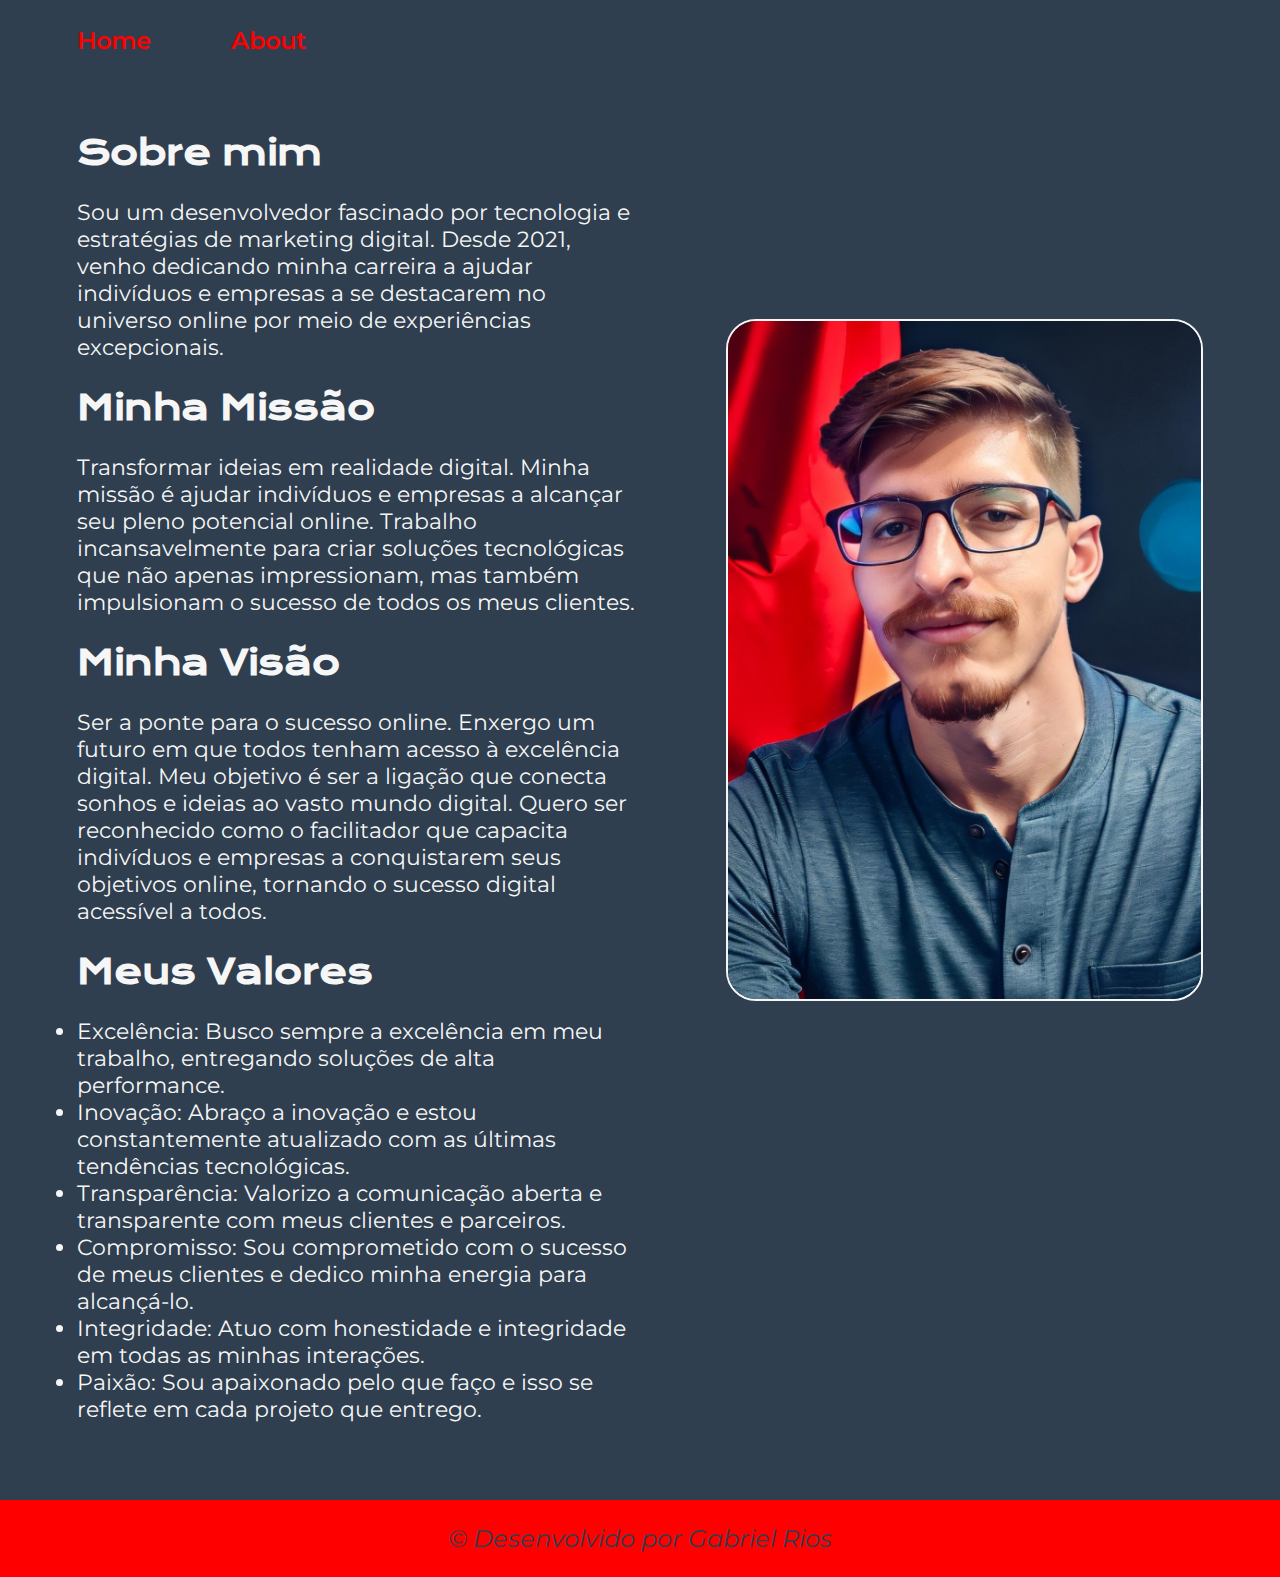
==== about.html @ 8468de61 "first commit" ====
<!DOCTYPE html>
<html lang="pt-br">

<head>
    <meta charset="UTF-8">
    <meta http-equiv="X-UA-Compatible" content="ie=edge">
    <meta name="viewport" content="width=device-width, initial-scale=1.0">
    <title>About</title>
    <link rel="stylesheet" href="styles/style.css">
</head>

<body>
    <header class="cabecalho">
        <nav class="cabecalho__menu">
            <a class="cabecalho__menu__link" href="index.html">Home</a>
            <a class="cabecalho__menu__link" href="about.html">About</a>
        </nav>
    </header>
    <main class="apresentacao2">
        <section class="apresentacao__conteudo2">
            <h1 class="apresentacao__conteudo__titulo2">Sobre mim</h1>
            <p class="apresentacao__conteudo__texto2">
                Sou um desenvolvedor fascinado por tecnologia e estratégias de marketing digital. Desde 2021, venho
                dedicando minha carreira a ajudar indivíduos e empresas a se destacarem no universo online por meio de
                experiências excepcionais.

            <h2 class="apresentacao__conteudo__titulo2">Minha Missão</h2>
            <p class="apresentacao__conteudo__texto2">
                Transformar ideias em realidade digital. Minha missão é
                ajudar indivíduos e empresas a alcançar seu pleno potencial online. Trabalho incansavelmente para
                criar soluções tecnológicas que não apenas impressionam, mas também impulsionam o sucesso de todos os
                meus clientes.

            <h2 class="apresentacao__conteudo__titulo2">Minha Visão</h2>
            <p class="apresentacao__conteudo__texto2">
                Ser a ponte para o sucesso online. Enxergo um futuro em
                que todos tenham acesso à excelência digital. Meu objetivo é ser a ligação que conecta sonhos e ideias
                ao vasto mundo digital. Quero ser reconhecido como o facilitador que capacita indivíduos e
                empresas a conquistarem seus objetivos online, tornando o sucesso digital acessível a todos.

            <h2 class="apresentacao__conteudo__titulo2">Meus Valores</h2>
            <ul class="apresentacao__conteudo__texto__valores">
                <li>Excelência: Busco sempre a excelência em meu trabalho, entregando soluções de alta performance.
                </li>
                <li>Inovação: Abraço a inovação e estou constantemente atualizado com as últimas tendências
                    tecnológicas.</li>
                <li>Transparência: Valorizo a comunicação aberta e transparente com meus clientes e parceiros.</li>
                <li>Compromisso: Sou comprometido com o sucesso de meus clientes e dedico minha energia para
                    alcançá-lo.</li>
                <li>Integridade: Atuo com honestidade e integridade em todas as minhas interações.</li>
                <li>Paixão: Sou apaixonado pelo que faço e isso se reflete em cada projeto que entrego.</li>
            </ul>
        </section>

        <img class="foto2" src="./assets/IMG-foto-gabriel.jpg" alt="Foto do Gabriel">

    </main>
    <footer class="rodape">
        <p>&copy; Desenvolvido por Gabriel Rios</p>
    </footer>
</body>

</html>
---- styles/style.css ----
@charset "UFT-8";
@import url("https://fonts.googleapis.com/css2?family=Krona+One&family=Montserrat:wght@400;600&display=swap");
:root {
  --cor-primaria: #2f3f4f;
  --cor-secundaria: #ff0000;
  --cor-terciaria: #f6f6f6;
  --cor-hover: #2c3b4a;
  --cor-mobile: #cc0404;

  --font-primaria: "Krona One", sans-serif;
  --font-secundaria: "Montserrat", sans-serif;
}
* {
  margin: 0;
  padding: 0;
}
body {
  box-sizing: border-box;
  background-color: var(--cor-primaria);
  color: var(--cor-terciaria);
}
.cabecalho {
  padding: 2% 0 0 6%;
}
.cabecalho__menu {
  display: flex;
  gap: 80px;
}
.cabecalho__menu__link {
  font-family: var(--font-secundaria);
  text-decoration: none;
  font-size: 1.5rem;
  font-weight: 600;
  color: var(--cor-secundaria);
  transition: transform 0.1s ease;
}
.cabecalho__menu__link:hover {
  transform: scale(1.2);
}

.apresentacao {
  padding: 6% 6%;
  display: flex;
  gap: 82px;
  align-items: center;
  justify-content: space-between;
}
.apresentacao__conteudo {
  width: 50%;
  display: flex;
  flex-direction: column;
  gap: 40px;
}
.apresentacao__conteudo__titulo {
  font-size: 2.25rem;
  font-family: var(--font-primaria);
}
.titulo {
  color: var(--cor-secundaria);
}
.apresentacao__conteudo__texto {
  font-size: 1.5rem;
  font-family: var(--font-secundaria);
}
.apresentacao__links {
  display: flex;
  flex-direction: column;
  justify-content: space-between;
  align-items: center;
  gap: 25px;
}
.apresentacao__links__subtitulo {
  font-family: var(--font-primaria);
  font-weight: 400;
  font-size: 1.5rem;
}
.apresentacao__links__botao {
  display: flex;
  align-items: center;
  justify-content: center;
  flex-grow: 1;
  border: 3px solid var(--cor-secundaria);
  width: 60%;
  border-radius: 16px;
  font-size: 1.5rem;
  padding: 21.5px 15px;
  text-decoration: none;
  color: var(--cor-terciaria);
  font-family: var(--font-secundaria);
  font-weight: 600;
  transition: transform 0.3s ease, background-color 0.3s ease;
  box-shadow: 0 10px 0 var(--cor-secundaria);
  cursor: pointer;
}
.apresentacao__links__botao:hover {
  background-color: var(--cor-hover);
  transform: scale(1.05);
  box-shadow: 0 10px 0 var(--cor-secundaria);
}
.apresentacao__links__botao:active {
  position: relative;
  top: 5px;
  box-shadow: none;
}
.apresentacao__links__botao span {
  text-align: center;
  flex-grow: 1;
}
.foto {
  border: 2px solid var(--cor-terciaria);
  border-radius: 30px;
  width: 42%;
  height: 42%;
}
.rodape {
  color: var(--cor-primaria);
  background-color: var(--cor-secundaria);
  padding: 24px;
  text-align: center;
  font-family: var(--font-secundaria);
  font-weight: 400;
  font-style: italic;
  font-size: 1.5rem;
}

.apresentacao2 {
  padding: 6% 6%;
  display: flex;
  align-items: center;
  justify-content: space-between;
}
.apresentacao__conteudo2 {
  width: 50%;
  display: flex;
  flex-direction: column;
  gap: 25px;
}
.apresentacao__conteudo__titulo2 {
  font-size: 2.125rem;
  font-family: var(--font-primaria);
}
.titulo {
  color: var(--cor-secundaria);
}
.apresentacao__conteudo__texto2 {
  font-size: 1.375rem;
  font-family: var(--font-secundaria);
}
.apresentacao__conteudo__texto__valores {
  font-size: 1.375rem;
  font-family: var(--font-secundaria);
}
.foto2 {
  margin-bottom: 20.8%;
  border: 2px solid var(--cor-terciaria);
  border-radius: 30px;
  width: 42%;
  height: 42%;
}

@media (max-width: 1150px) {
  .cabecalho {
    padding: 10%;
  }
  .cabecalho__menu {
    justify-content: center;
  }
  .apresentacao {
    flex-direction: column-reverse;
    padding: 5%;
  }
  .apresentacao__conteudo {
    width: auto;
  }
  .apresentacao__links__botao {
    border: 3px solid var(--cor-mobile);
    box-shadow: 0 10px 0 var(--cor-mobile);
  }
  .apresentacao__links__botao:hover {
    transform: none;
    box-shadow: 0 10px 0 var(--cor-mobile);
  }
  .foto {
    width: 60%;
    height: 60%;
    margin-top: 15px;
  }
  .rodape {
    margin-top: 50px;
    background-color: var(--cor-mobile);
  }
  .cabecalho2 {
    padding: 10%;
  }
  .cabecalho__menu2 {
    justify-content: center;
  }
  .apresentacao2 {
    flex-direction: column-reverse;
    padding: 5%;
  }
  .apresentacao__conteudo2 {
    width: auto;
  }
  .foto2 {
    width: 60%;
    height: 60%;
    margin-top: 15px;
  }
  .apresentacao__conteudo__texto__valores {
    padding: 6%;
  }
}
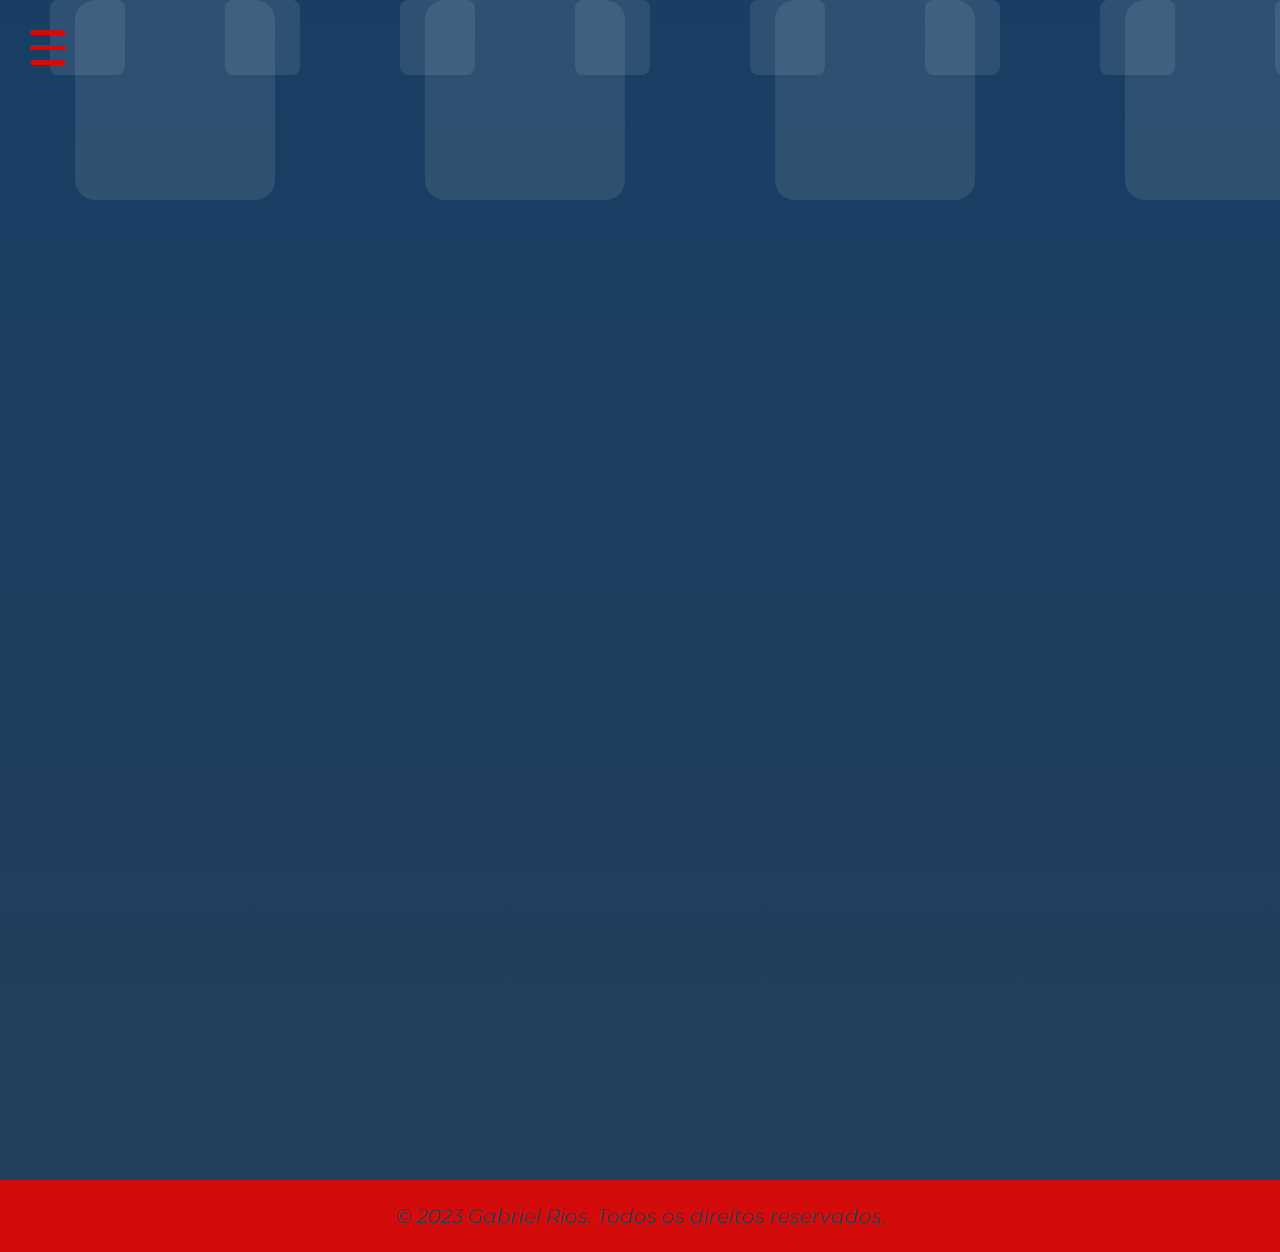
==== commit 909e8698: "novas funcionalidades" ====
--- a/about.html
+++ b/about.html
@@ -1,63 +1,167 @@
 <!DOCTYPE html>
 <html lang="pt-br">
+  <head>
+    <meta charset="UTF-8" />
+    <meta
+      http-equiv="X-UA-Compatible"
+      content="ie=edge" />
+    <meta
+      name="viewport"
+      content="width=device-width, initial-scale=1.0" />
+    <link
+      rel="shortcut icon"
+      href="./assets/g-icon.ico"
+      type="image/x-icon" />
+    <title>Gabriel Rios | Desenvolvedor</title>
+    <link
+      rel="stylesheet"
+      href="./styles/style.css" />
+  </head>
 
-<head>
-    <meta charset="UTF-8">
-    <meta http-equiv="X-UA-Compatible" content="ie=edge">
-    <meta name="viewport" content="width=device-width, initial-scale=1.0">
-    <title>About</title>
-    <link rel="stylesheet" href="styles/style.css">
-</head>
-
-<body>
-    <header class="cabecalho">
-        <nav class="cabecalho__menu">
-            <a class="cabecalho__menu__link" href="index.html">Home</a>
-            <a class="cabecalho__menu__link" href="about.html">About</a>
-        </nav>
+  <body>
+    <div class="efeito">
+      <div class="quadrados">
+        <span style="--i: 12"></span>
+        <span style="--i: 26"></span>
+        <span style="--i: 11"></span>
+        <span style="--i: 17"></span>
+        <span style="--i: 25"></span>
+        <span style="--i: 14"></span>
+        <span style="--i: 9"></span>
+        <span style="--i: 2"></span>
+        <span style="--i: 28"></span>
+        <span style="--i: 16"></span>
+        <span style="--i: 22"></span>
+        <span style="--i: 4"></span>
+        <span style="--i: 13"></span>
+        <span style="--i: 27"></span>
+        <span style="--i: 19"></span>
+        <span style="--i: 9"></span>
+        <span style="--i: 15"></span>
+        <span style="--i: 24"></span>
+      </div>
+    </div>
+    <div class="efeito">
+      <div class="quadrados1">
+        <span style="--i: 11"></span>
+        <span style="--i: 17"></span>
+        <span style="--i: 25"></span>
+        <span style="--i: 14"></span>
+        <span style="--i: 9"></span>
+        <span style="--i: 2"></span>
+        <span style="--i: 28"></span>
+        <span style="--i: 16"></span>
+        <span style="--i: 22"></span>
+        <span style="--i: 4"></span>
+        <span style="--i: 13"></span>
+        <span style="--i: 27"></span>
+        <span style="--i: 19"></span>
+        <span style="--i: 7"></span>
+        <span style="--i: 15"></span>
+        <span style="--i: 24"></span>
+        <span style="--i: 12"></span>
+        <span style="--i: 26"></span>
+      </div>
+    </div>
+    <header class="menu">
+      <nav class="cabecalho">
+        <input
+          type="checkbox"
+          class="menu__check" />
+        <div class="menu__lines">
+          <span></span>
+          <span></span>
+          <span></span>
+        </div>
+        <ul class="cabecalho__menu">
+          <li class="menu__li">
+            <a
+              class="cabecalho__menu__link"
+              href="index.html"
+              >Início</a
+            >
+          </li>
+          <li class="menu__li">
+            <a
+              class="cabecalho__menu__link"
+              href="about.html"
+              >Sobre mim</a
+            >
+          </li>
+          <li class="menu__li">
+            <a
+              class="cabecalho__menu__link"
+              href="projetos.html"
+              >Projetos</a
+            >
+          </li>
+        </ul>
+      </nav>
     </header>
     <main class="apresentacao2">
-        <section class="apresentacao__conteudo2">
-            <h1 class="apresentacao__conteudo__titulo2">Sobre mim</h1>
-            <p class="apresentacao__conteudo__texto2">
-                Sou um desenvolvedor fascinado por tecnologia e estratégias de marketing digital. Desde 2021, venho
-                dedicando minha carreira a ajudar indivíduos e empresas a se destacarem no universo online por meio de
-                experiências excepcionais.
+      <section class="apresentacao__conteudo2">
+        <h1 class="apresentacao__conteudo__titulo2">Sobre mim</h1>
+        <p class="apresentacao__conteudo__texto2">
+          Sou um desenvolvedor fascinado por tecnologia e estratégias de
+          marketing digital. Desde 2021, venho dedicando minha carreira a ajudar
+          indivíduos e empresas a se destacarem no universo online por meio de
+          experiências excepcionais.
+        </p>
 
-            <h2 class="apresentacao__conteudo__titulo2">Minha Missão</h2>
-            <p class="apresentacao__conteudo__texto2">
-                Transformar ideias em realidade digital. Minha missão é
-                ajudar indivíduos e empresas a alcançar seu pleno potencial online. Trabalho incansavelmente para
-                criar soluções tecnológicas que não apenas impressionam, mas também impulsionam o sucesso de todos os
-                meus clientes.
+        <h2 class="apresentacao__conteudo__titulo2">Minha Missão</h2>
+        <p class="apresentacao__conteudo__texto2">
+          Transformar ideias em realidade digital. Minha missão é ajudar
+          indivíduos e empresas a alcançar seu pleno potencial online. Trabalho
+          incansavelmente para criar soluções tecnológicas que não apenas
+          impressionam, mas também impulsionam o sucesso de todos os meus
+          clientes.
+        </p>
 
-            <h2 class="apresentacao__conteudo__titulo2">Minha Visão</h2>
-            <p class="apresentacao__conteudo__texto2">
-                Ser a ponte para o sucesso online. Enxergo um futuro em
-                que todos tenham acesso à excelência digital. Meu objetivo é ser a ligação que conecta sonhos e ideias
-                ao vasto mundo digital. Quero ser reconhecido como o facilitador que capacita indivíduos e
-                empresas a conquistarem seus objetivos online, tornando o sucesso digital acessível a todos.
+        <h2 class="apresentacao__conteudo__titulo2">Minha Visão</h2>
+        <p class="apresentacao__conteudo__texto2">
+          Ser a ponte para o sucesso online. Enxergo um futuro em que todos
+          tenham acesso à excelência digital. Meu objetivo é ser a ligação que
+          conecta sonhos e ideias ao vasto mundo digital. Quero ser reconhecido
+          como o facilitador que capacita indivíduos e empresas a conquistarem
+          seus objetivos online, tornando o sucesso digital acessível a todos.
+        </p>
 
-            <h2 class="apresentacao__conteudo__titulo2">Meus Valores</h2>
-            <ul class="apresentacao__conteudo__texto__valores">
-                <li>Excelência: Busco sempre a excelência em meu trabalho, entregando soluções de alta performance.
-                </li>
-                <li>Inovação: Abraço a inovação e estou constantemente atualizado com as últimas tendências
-                    tecnológicas.</li>
-                <li>Transparência: Valorizo a comunicação aberta e transparente com meus clientes e parceiros.</li>
-                <li>Compromisso: Sou comprometido com o sucesso de meus clientes e dedico minha energia para
-                    alcançá-lo.</li>
-                <li>Integridade: Atuo com honestidade e integridade em todas as minhas interações.</li>
-                <li>Paixão: Sou apaixonado pelo que faço e isso se reflete em cada projeto que entrego.</li>
-            </ul>
-        </section>
+        <h2 class="apresentacao__conteudo__titulo2">Meus Valores</h2>
+        <ul class="apresentacao__conteudo__texto__valores">
+          <li>
+            Excelência: Busco sempre a excelência em meu trabalho, entregando
+            soluções de alta performance.
+          </li>
+          <li>
+            Inovação: Abraço a inovação e estou constantemente atualizado com as
+            últimas tendências tecnológicas.
+          </li>
+          <li>
+            Transparência: Valorizo a comunicação aberta e transparente com meus
+            clientes e parceiros.
+          </li>
+          <li>
+            Compromisso: Sou comprometido com o sucesso de meus clientes e
+            dedico minha energia para alcançá-lo.
+          </li>
+          <li>
+            Integridade: Atuo com honestidade e integridade em todas as minhas
+            interações.
+          </li>
+          <li>
+            Paixão: Sou apaixonado pelo que faço e isso se reflete em cada
+            projeto que entrego.
+          </li>
+        </ul>
+      </section>
 
-        <img class="foto2" src="./assets/IMG-foto-gabriel.jpg" alt="Foto do Gabriel">
-
+      <img
+        class="foto2"
+        src="./assets/IMG-foto-gabriel.jpg"
+        alt="Foto do Gabriel" />
     </main>
     <footer class="rodape">
-        <p>&copy; Desenvolvido por Gabriel Rios</p>
+      <p>&copy; 2023 Gabriel Rios. Todos os direitos reservados.</p>
     </footer>
-</body>
-
-</html>+  </body>
+</html>
--- a/styles/style.css
+++ b/styles/style.css
@@ -1,11 +1,15 @@
 @charset "UFT-8";
-@import url("https://fonts.googleapis.com/css2?family=Krona+One&family=Montserrat:wght@400;600&display=swap");
+@import url("https://fonts.googleapis.com/css2?family=Krona+One&family=Montserrat:wght@200;300;400;600&display=swap");
 :root {
   --cor-primaria: #2f3f4f;
-  --cor-secundaria: #ff0000;
+  --cor-secundaria: #d40b0b;
   --cor-terciaria: #f6f6f6;
-  --cor-hover: #2c3b4a;
-  --cor-mobile: #cc0404;
+  --cor-background: #183e65;
+  --cor-hover: rgba(108, 109, 130, 0.163);
+  --cor-rotape: #a10e0e;
+  --cor-quaternaria: #abaaaa;
+  --cor-scrollbar: #888;
+  --cor-quadrados: #ffffff18;
 
   --font-primaria: "Krona One", sans-serif;
   --font-secundaria: "Montserrat", sans-serif;
@@ -16,32 +20,164 @@
 }
 body {
   box-sizing: border-box;
+  background-image: linear-gradient(
+    to bottom,
+    var(--cor-background),
+    var(--cor-primaria)
+  );
+  background-size: 200% 200%;
+  animation: gradientAnimation 5s ease infinite;
+  color: var(--cor-terciaria);
+}
+@keyframes fadeIn {
+  0% {
+    opacity: 0;
+    transform: translateY(-30px);
+  }
+  100% {
+    opacity: 1;
+    transform: translateY(0);
+  }
+}
+@keyframes animar {
+  0% {
+    transform: translateY(100vh) scale(0) rotate(0deg);
+  }
+  100% {
+    transform: translateY(-10vh) scale(1) rotate(360deg);
+  }
+}
+@keyframes gradientAnimation {
+  0% {
+    background-position: 0% 50%;
+  }
+  100% {
+    background-position: 100% 50%;
+  }
+}
+
+::-webkit-scrollbar {
+  width: 7px;
   background-color: var(--cor-primaria);
+}
+::-webkit-scrollbar-track {
+  background-color: transparent;
+}
+::-webkit-scrollbar-thumb {
+  background-color: var(--cor-scrollbar);
+  border: 2px solid var(--cor-scrollbar);
+  border-radius: 20px;
+}
+
+.efeito {
+  position: fixed;
+  width: 100%;
+  height: 100%;
+  overflow: hidden;
+  z-index: -1;
+}
+.quadrados {
+  position: absolute;
+  display: flex;
+}
+.quadrados span {
+  width: 200px;
+  height: 200px;
+  background: var(--cor-quadrados);
+  margin: 0 75px;
+  border-radius: 20px;
+  animation: animar calc(500s / var(--i)) linear infinite;
+}
+.quadrados1 {
+  position: absolute;
+  display: flex;
+}
+.quadrados1 span {
+  width: 75px;
+  height: 75px;
+  background: var(--cor-quadrados);
+  margin: 0 50px;
+  border-radius: 8px;
+  animation: animar calc(500s / var(--i)) linear infinite;
+}
+
+.menu__check {
+  margin-left: 30px;
+  margin-top: 30px;
+  position: fixed;
+  z-index: 1000;
+  width: 35px;
+  height: 35px;
+  opacity: 0;
+  cursor: pointer;
+}
+.menu__lines {
+  margin-left: 30px;
+  margin-top: 30px;
+  position: fixed;
+  z-index: 999;
+  width: 35px;
+  height: 35px;
+}
+.menu__lines span {
+  display: block;
+  width: 35px;
+  height: 5px;
+  margin-bottom: 10px;
+  background-color: var(--cor-secundaria);
+  border-radius: 3px;
+  transition: all ease 0.5s;
+}
+.menu__check:checked ~ .menu__lines span {
+  background-color: var(--cor-terciaria);
+}
+.menu__check:checked ~ .menu__lines span:nth-child(1) {
+  transform-origin: 0% 0%;
+  transform: rotate(45deg) scaleX(1.25);
+}
+.menu__check:checked ~ .menu__lines span:nth-child(2) {
+  opacity: 0;
+}
+.menu__check:checked ~ .menu__lines span:nth-child(3) {
+  transform-origin: 0% 100%;
+  transform: rotate(-45deg) scaleX(1.25);
+}
+.cabecalho__menu {
+  position: fixed;
+  z-index: 998;
+  left: 0;
+  top: 0;
+  width: 300px;
+  height: 100%;
+  padding-top: 30vh;
+  text-align: center;
+  background-color: rgba(0, 0, 0, 0.884);
+  margin-left: -300px;
+  transition: all ease 0.7s;
+}
+.menu__check:checked ~ .cabecalho__menu {
+  margin-left: 0;
+}
+.menu__li {
+  padding: 12px 30px;
+  text-decoration-style: none;
+}
+.cabecalho__menu__link {
+  text-decoration: none;
+  color: var(--cor-secundaria);
+  font-size: 1.5rem;
+  font-family: var(--font-secundaria);
+  font-weight: 600;
+  transition: all ease 0.2s;
+}
+.cabecalho__menu__link:hover {
   color: var(--cor-terciaria);
 }
-.cabecalho {
-  padding: 2% 0 0 6%;
-}
-.cabecalho__menu {
-  display: flex;
-  gap: 80px;
-}
-.cabecalho__menu__link {
-  font-family: var(--font-secundaria);
-  text-decoration: none;
-  font-size: 1.5rem;
-  font-weight: 600;
-  color: var(--cor-secundaria);
-  transition: transform 0.1s ease;
-}
-.cabecalho__menu__link:hover {
-  transform: scale(1.2);
-}
 
 .apresentacao {
-  padding: 6% 6%;
-  display: flex;
-  gap: 82px;
+  padding: 6% 6% 6% 6%;
+  display: flex;
+  gap: 77px;
   align-items: center;
   justify-content: space-between;
 }
@@ -49,18 +185,22 @@
   width: 50%;
   display: flex;
   flex-direction: column;
-  gap: 40px;
+  gap: 35px;
 }
 .apresentacao__conteudo__titulo {
-  font-size: 2.25rem;
+  font-size: 2.2rem;
   font-family: var(--font-primaria);
+  opacity: 0;
+  animation: fadeIn 1s forwards;
 }
 .titulo {
   color: var(--cor-secundaria);
 }
 .apresentacao__conteudo__texto {
-  font-size: 1.5rem;
-  font-family: var(--font-secundaria);
+  font-size: 1.25rem;
+  font-family: var(--font-secundaria);
+  opacity: 0;
+  animation: fadeIn 1s forwards 0.5s;
 }
 .apresentacao__links {
   display: flex;
@@ -68,6 +208,8 @@
   justify-content: space-between;
   align-items: center;
   gap: 25px;
+  opacity: 0;
+  animation: fadeIn 1s forwards 0.7s;
 }
 .apresentacao__links__subtitulo {
   font-family: var(--font-primaria);
@@ -81,7 +223,10 @@
   flex-grow: 1;
   border: 3px solid var(--cor-secundaria);
   width: 60%;
-  border-radius: 16px;
+  border-top-left-radius: 25px;
+  border-top-right-radius: 4px;
+  border-bottom-right-radius: 25px;
+  border-bottom-left-radius: 4px;
   font-size: 1.5rem;
   padding: 21.5px 15px;
   text-decoration: none;
@@ -107,10 +252,13 @@
   flex-grow: 1;
 }
 .foto {
+  margin-top: 20px;
   border: 2px solid var(--cor-terciaria);
   border-radius: 30px;
   width: 42%;
   height: 42%;
+  opacity: 0;
+  animation: fadeIn 1s forwards 0.9s;
 }
 .rodape {
   color: var(--cor-primaria);
@@ -120,94 +268,517 @@
   font-family: var(--font-secundaria);
   font-weight: 400;
   font-style: italic;
-  font-size: 1.5rem;
+  font-size: 1.25rem;
 }
 
 .apresentacao2 {
-  padding: 6% 6%;
+  padding: 7.5% 6% 0 6%;
   display: flex;
   align-items: center;
   justify-content: space-between;
 }
 .apresentacao__conteudo2 {
+  margin-bottom: 80px;
   width: 50%;
   display: flex;
   flex-direction: column;
-  gap: 25px;
+  gap: 20px;
 }
 .apresentacao__conteudo__titulo2 {
-  font-size: 2.125rem;
+  font-size: 1.75rem;
   font-family: var(--font-primaria);
-}
-.titulo {
-  color: var(--cor-secundaria);
+  opacity: 0;
+  animation: fadeIn 1s forwards;
 }
 .apresentacao__conteudo__texto2 {
-  font-size: 1.375rem;
-  font-family: var(--font-secundaria);
+  font-size: 1.25rem;
+  font-family: var(--font-secundaria);
+  font-weight: 400;
+  opacity: 0;
+  animation: fadeIn 1s forwards 0.5s;
 }
 .apresentacao__conteudo__texto__valores {
-  font-size: 1.375rem;
-  font-family: var(--font-secundaria);
+  font-size: 1.25rem;
+  font-family: var(--font-secundaria);
+  font-weight: 300;
+  opacity: 0;
+  animation: fadeIn 1s forwards 0.7s;
 }
 .foto2 {
-  margin-bottom: 20.8%;
+  margin-bottom: 200px;
   border: 2px solid var(--cor-terciaria);
   border-radius: 30px;
   width: 42%;
   height: 42%;
-}
-
-@media (max-width: 1150px) {
-  .cabecalho {
-    padding: 10%;
+  opacity: 0;
+  animation: fadeIn 1s forwards 0.9s;
+}
+
+.apresentacao3 {
+  padding: 7% 6%;
+}
+.projetos {
+  font-family: var(--font-primaria);
+  font-size: 1.45rem;
+  display: flex;
+  flex-direction: row;
+  justify-content: center;
+  gap: 7px;
+  margin-bottom: 100px;
+  opacity: 0;
+  animation: fadeIn 1s forwards;
+}
+.projeto__um {
+  display: grid;
+  grid-template-columns: 45% 55%;
+}
+.video__projeto {
+  width: 90%;
+  opacity: 0;
+  animation: fadeIn 1s forwards 1.1s;
+}
+video::-webkit-media-controls {
+  display: none;
+}
+video {
+  border-radius: 15px;
+}
+.um__titulo {
+  font-size: 1.75rem;
+  font-family: var(--font-primaria);
+  color: var(--cor-secundaria);
+  opacity: 0;
+  animation: fadeIn 1s forwards 0.5s;
+}
+.tech__um {
+  margin: 8px 0 5px 0;
+  float: left;
+  display: flex;
+  align-items: center;
+  justify-content: center;
+  text-align: center;
+  border: 0px solid rgba(139, 139, 139, 0.279);
+  background-color: rgba(139, 139, 139, 0.279);
+  border-top-left-radius: 15px;
+  border-top-right-radius: 2px;
+  border-bottom-right-radius: 15px;
+  border-bottom-left-radius: 2px;
+  font-size: 1rem;
+  padding: 6px 17px;
+  text-decoration: none;
+  font-family: var(--font-secundaria);
+  font-weight: 600;
+  cursor: pointer;
+  opacity: 0;
+  animation: fadeIn 1s forwards 0.7s;
+}
+.tech__dois {
+  margin: 8px 0 5px 12px;
+  float: left;
+  display: flex;
+  align-items: center;
+  justify-content: center;
+  text-align: center;
+  border: 0px solid rgba(139, 139, 139, 0.279);
+  background-color: rgba(139, 139, 139, 0.279);
+  border-top-left-radius: 15px;
+  border-top-right-radius: 2px;
+  border-bottom-right-radius: 15px;
+  border-bottom-left-radius: 2px;
+  font-size: 1rem;
+  padding: 6px 17px;
+  text-decoration: none;
+  font-family: var(--font-secundaria);
+  font-weight: 600;
+  cursor: pointer;
+  opacity: 0;
+  animation: fadeIn 1s forwards 0.8s;
+}
+.tech__um:hover {
+  background-color: rgba(139, 139, 139, 0.336);
+}
+.tech__dois:hover {
+  background-color: rgba(139, 139, 139, 0.336);
+}
+
+.paragrafo__um {
+  margin-top: 50px;
+  font-size: 1.25rem;
+  font-family: var(--font-secundaria);
+  font-weight: 400;
+  opacity: 0;
+  animation: fadeIn 1s forwards 0.9s;
+}
+.link__projeto__um {
+  float: right;
+  display: flex;
+  align-items: center;
+  justify-content: center;
+  margin-top: 17px;
+  margin-left: 20px;
+  margin-bottom: 20px;
+  flex-grow: 1;
+  border: 2px solid var(--cor-quaternaria);
+  width: 91px;
+  border-top-left-radius: 15px;
+  border-top-right-radius: 2px;
+  border-bottom-right-radius: 15px;
+  border-bottom-left-radius: 2px;
+  font-size: 1rem;
+  padding: 7px 8.5px;
+  text-decoration: none;
+  font-family: var(--font-secundaria);
+  font-weight: 600;
+  color: var(--cor-terciaria);
+  transition: background-color 0.3s ease;
+  box-shadow: 0 8px 0 var(--cor-secundaria);
+  cursor: pointer;
+  opacity: 0;
+  animation: fadeIn 1s forwards 1.3s;
+}
+.link__projeto__um:hover {
+  background-color: var(--cor-hover);
+  box-shadow: 0 8px 0 var(--cor-secundaria);
+}
+.link__projeto__um:active {
+  position: relative;
+  top: 5px;
+  box-shadow: none;
+}
+.link__projeto__um span {
+  margin-left: 7.5px;
+  text-align: center;
+  flex-grow: 1;
+}
+.projeto__dois {
+  margin-top: 85px;
+  display: grid;
+  grid-template-columns: 45% 55%;
+}
+.video__projeto__dois {
+  width: 90%;
+  opacity: 0;
+  animation: fadeIn 1s forwards 1.9s;
+}
+
+.dois__titulo {
+  font-size: 1.75rem;
+  font-family: var(--font-primaria);
+  color: var(--cor-secundaria);
+  opacity: 0;
+  animation: fadeIn 1s forwards 1.5s;
+}
+.paragrafo__dois {
+  margin-top: 9px;
+  font-size: 1.25rem;
+  font-family: var(--font-secundaria);
+  font-weight: 400;
+  opacity: 0;
+  animation: fadeIn 1s forwards 1.7s;
+}
+.rodape3 {
+  color: var(--cor-primaria);
+  background-color: var(--cor-secundaria);
+  padding: 24px;
+  text-align: center;
+  font-family: var(--font-secundaria);
+  font-weight: 400;
+  font-style: italic;
+  font-size: 1.25rem;
+}
+
+@media (max-width: 700px) {
+  .quadrados span {
+    margin: 0 3px;
+  }
+  .quadrados1 span {
+    margin: 0 3px;
+  }
+  .menu__lines {
+    margin-left: 20px;
+    margin-top: 20px;
   }
   .cabecalho__menu {
-    justify-content: center;
+    padding-top: 35vh;
+    width: 100%;
+    margin-left: -100%;
+    text-align: center;
+  }
+  .cabecalho__menu__link {
+    font-size: 1.5rem;
   }
   .apresentacao {
     flex-direction: column-reverse;
-    padding: 5%;
+    padding: 9%;
   }
   .apresentacao__conteudo {
     width: auto;
   }
+  .apresentacao__conteudo__titulo {
+    font-size: 1.65rem;
+    opacity: 0;
+    animation: fadeIn 1s forwards 0.5s;
+  }
+  .apresentacao__conteudo__texto {
+    font-size: 1rem;
+    opacity: 0;
+    animation: fadeIn 1s forwards 0.7s;
+  }
+  .apresentacao__links__subtitulo {
+    font-size: 1.25rem;
+    opacity: 0;
+    animation: fadeIn 1s forwards 0.9s;
+  }
   .apresentacao__links__botao {
-    border: 3px solid var(--cor-mobile);
-    box-shadow: 0 10px 0 var(--cor-mobile);
+    width: 70%;
+    font-size: 1.25rem;
+    opacity: 0;
+    animation: fadeIn 1s forwards 1.1s;
   }
   .apresentacao__links__botao:hover {
     transform: none;
-    box-shadow: 0 10px 0 var(--cor-mobile);
   }
   .foto {
     width: 60%;
     height: 60%;
-    margin-top: 15px;
+    margin-top: 75px;
+    opacity: 0;
+    animation: fadeIn 1s forwards;
   }
   .rodape {
+    font-size: 1rem;
     margin-top: 50px;
-    background-color: var(--cor-mobile);
-  }
-  .cabecalho2 {
-    padding: 10%;
-  }
-  .cabecalho__menu2 {
-    justify-content: center;
+    background-color: var(--cor-rotape);
   }
   .apresentacao2 {
     flex-direction: column-reverse;
-    padding: 5%;
+    padding: 9%;
   }
   .apresentacao__conteudo2 {
     width: auto;
+    margin-top: -125px;
+  }
+  .apresentacao__conteudo__titulo2 {
+    font-size: 1.65rem;
+    opacity: 0;
+    animation: fadeIn 1s forwards 0.5s;
+  }
+  .apresentacao__conteudo__texto2 {
+    font-size: 1rem;
+    opacity: 0;
+    animation: fadeIn 1s forwards 0.7s;
   }
   .foto2 {
     width: 60%;
     height: 60%;
-    margin-top: 15px;
-  }
-  .apresentacao__conteudo__texto__valores {
-    padding: 6%;
-  }
-}
+    margin-top: 75px;
+    opacity: 0;
+    animation: fadeIn 1s forwards;
+  }
+  .apresentacao3 {
+    flex-direction: column-reverse;
+    padding: 9%;
+  }
+  .estrutura__projeto {
+    width: auto;
+  }
+  .projetos {
+    margin-top: 75px;
+    margin-bottom: 25px;
+  }
+  .titulo__projetos {
+    font-size: 1.5rem;
+    opacity: 0;
+    animation: fadeIn 1s forwards;
+  }
+  .projetos img {
+    width: 9%;
+  }
+  .projeto__um {
+    display: flex;
+    flex-direction: column;
+  }
+  .video__projeto {
+    width: 100%;
+    opacity: 0;
+    animation: fadeIn 1s forwards 0.5s;
+  }
+  .um__titulo {
+    font-size: 1.25rem;
+    opacity: 0;
+    animation: fadeIn 1s forwards 0.7s;
+  }
+  .tech__um {
+    font-size: 0.85rem;
+    opacity: 0;
+    animation: fadeIn 1s forwards 0.9s;
+  }
+  .tech__dois {
+    font-size: 0.85rem;
+    opacity: 0;
+    animation: fadeIn 1s forwards 1s;
+  }
+  .paragrafo__um {
+    font-size: 0.95rem;
+    opacity: 0;
+    animation: fadeIn 1s forwards 1.1s;
+  }
+  .link__projeto__um {
+    opacity: 0;
+    animation: fadeIn 1s forwards 1.3s;
+  }
+  .projeto__dois {
+    display: flex;
+    flex-direction: column;
+  }
+  .video__projeto__dois {
+    width: 100%;
+    opacity: 0;
+    animation: fadeIn 1s forwards 1.5s;
+  }
+  .dois__titulo {
+    font-size: 1.25rem;
+    opacity: 0;
+    animation: fadeIn 1s forwards 1.7s;
+  }
+  .paragrafo__dois {
+    font-size: 0.95rem;
+    margin-bottom: 50px;
+    opacity: 0;
+    animation: fadeIn 1s forwards 1.9s;
+  }
+}
+@media (min-width: 701px) and (max-width: 1150px) {
+  .quadrados span {
+    margin: 0 30px;
+  }
+  .quadrados1 span {
+    margin: 0 26px;
+  }
+  .cabecalho__menu__link {
+    font-size: 1.5rem;
+  }
+  .apresentacao {
+    flex-direction: column-reverse;
+    padding: 10%;
+  }
+  .apresentacao__conteudo {
+    width: auto;
+  }
+  .apresentacao__conteudo__titulo {
+    opacity: 0;
+    animation: fadeIn 1s forwards 0.5s;
+  }
+  .apresentacao__conteudo__texto {
+    opacity: 0;
+    animation: fadeIn 1s forwards 0.7s;
+  }
+  .apresentacao__links__subtitulo {
+    opacity: 0;
+    animation: fadeIn 1s forwards 0.9s;
+  }
+  .apresentacao__links__botao {
+    width: 44%;
+    opacity: 0;
+    animation: fadeIn 1s forwards 1.1s;
+  }
+  .apresentacao__links__botao:hover {
+    transform: none;
+  }
+  .foto {
+    margin-top: 50px;
+    width: 60%;
+    height: 60%;
+    opacity: 0;
+    animation: fadeIn 1s forwards;
+  }
+  .rodape {
+    margin-top: 20px;
+    background-color: var(--cor-rotape);
+  }
+  .apresentacao2 {
+    flex-direction: column-reverse;
+    padding: 10%;
+  }
+  .apresentacao__conteudo2 {
+    width: auto;
+  }
+  .apresentacao__conteudo__titulo2 {
+    opacity: 0;
+    animation: fadeIn 1s forwards 0.5s;
+  }
+  .apresentacao__conteudo__texto2 {
+    opacity: 0;
+    animation: fadeIn 1s forwards 0.7s;
+  }
+  .foto2 {
+    width: 60%;
+    height: 60%;
+    opacity: 0;
+    animation: fadeIn 1s forwards;
+  }
+  .apresentacao3 {
+    flex-direction: column-reverse;
+    padding: 10%;
+  }
+  .estrutura__projeto {
+    width: auto;
+  }
+  .projetos {
+    margin-bottom: 25px;
+  }
+  .projetos img {
+    width: 7%;
+  }
+  .titulo__projetos {
+    opacity: 0;
+    animation: fadeIn 1s forwards;
+  }
+  .projeto__um {
+    display: flex;
+    flex-direction: column;
+  }
+  .video__projeto {
+    width: 100%;
+    opacity: 0;
+    animation: fadeIn 1s forwards 0.5s;
+  }
+  .um__titulo {
+    opacity: 0;
+    animation: fadeIn 1s forwards 0.7s;
+  }
+  .tech__um {
+    opacity: 0;
+    animation: fadeIn 1s forwards 0.9s;
+  }
+  .tech__dois {
+    opacity: 0;
+    animation: fadeIn 1s forwards 1s;
+  }
+  .paragrafo__um {
+    opacity: 0;
+    animation: fadeIn 1s forwards 1.1s;
+  }
+  .link__projeto__um {
+    opacity: 0;
+    animation: fadeIn 1s forwards 1.3s;
+  }
+  .projeto__dois {
+    display: flex;
+    flex-direction: column;
+  }
+  .video__projeto__dois {
+    width: 100%;
+    opacity: 0;
+    animation: fadeIn 1s forwards 1.5s;
+  }
+  .dois__titulo {
+    opacity: 0;
+    animation: fadeIn 1s forwards 1.7s;
+  }
+  .paragrafo__dois {
+    margin-bottom: 45px;
+    opacity: 0;
+    animation: fadeIn 1s forwards 1.9s;
+  }
+}
